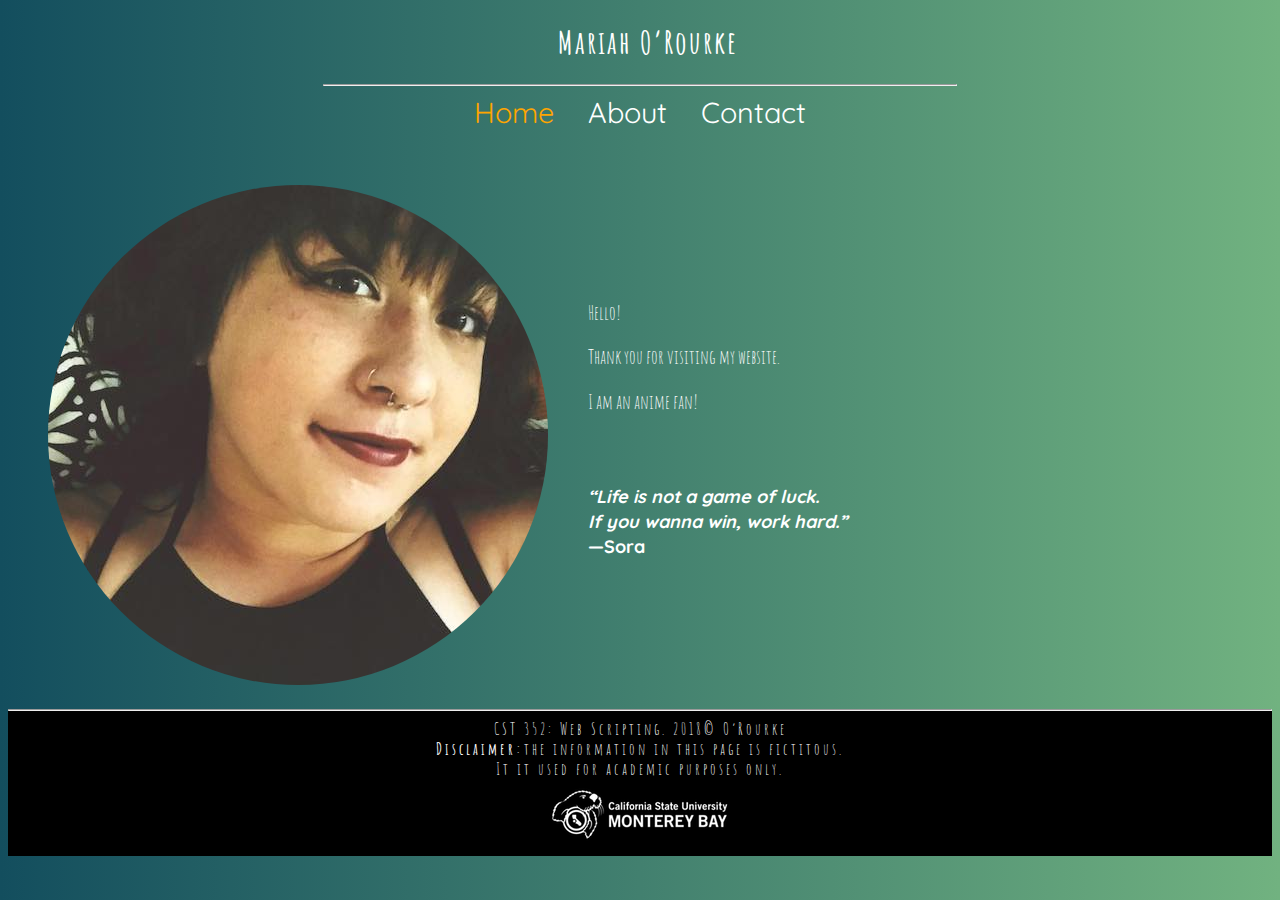
==== labs/lab1/index.html @ eec9f565 "pushing lab 1 files" ====
<!DOCTYPE html>
<html>
<!--

First Website
and comment
in html
(comments can span multiple lines)

-->

<!-- This is the head -->
<!-- All styles and javascript go inside the head -->

<head>
    <meta charset="utf-8" />
    <title> Mariah O&#8217;Rourke: Personal Website</title>
    <link href="css/styles.css" rel="stylesheet" type="text/css" />
    <link href="https://fonts.googleapis.com/css?family=Amatic+SC" rel="stylesheet">
    <link href="https://fonts.googleapis.com/css?family=Quicksand:400,700" rel="stylesheet">
</head>
<!-- closing head -->

<!-- This is the body -->
<!-- This is where we place the content of our website -->

<body>
    <header>
        <h1>Mariah O&#8217;Rourke</h1>
    </header>
    <nav>
        <hr width="50%" />
        <a class="active" href="index.html">Home</a>
        <a href="about.html">About</a>
        <a href="contact.html">Contact</a>
    </nav>

    <br/>
    <br/>

    <main>
        <figure id="me">
            <img src="img/mariah.jpg" alt="Picture of Mariah O&#8217;Rourke" />
        </figure>
        <div id="welcomeText">
            Hello!</br>
            <p> Thank you for visiting my website.</p>

            <p>I am an anime fan!</p>

            </br>
            </br>
            <span id="quote"><em>“Life is not a game of luck. </br> If you wanna win, <strong id="highlight">work hard.</strong>”</em></br> <span id="author">&#8212;Sora</span></span>
        </div>
    </main>

    <!-- This is the footer -->
    <!-- The footer goes inside the body but not always -->
    <footer>
        <hr/> CST 352: Web Scripting. 2018&#169; O&#8217;Rourke </br>
        <strong>Disclaimer:</strong>the information in this page is fictitous.<br/> It it used for academic purposes only.
        <br/>
        <img src="../../logo.png" alt="CSUMB logo" />
    </footer>
    <!-- closing footer -->

</body>
<!-- closing body -->

</html>
---- labs/lab1/css/styles.css ----
body {
    background: linear-gradient(to right, #134e5e, #71b280);
    color: white
}

header,
main,
nav,
footer {
    text-align: center;
}

header,
title {
    font-family: 'Amatic SC';
    letter-spacing: 2px;
    padding-left: 1em;
    text-align: center;
}

img {
    border-radius: 50%;
}

nav a {
    padding: 15px;
    padding-bottom: 4px;
    font-size: 1.8em;
    text-decoration: none;
    color: white;
    font-family: 'Quicksand', sans-serif;

}


nav a:hover {
    border-bottom: 2px orange solid;
    font-size: 2em;
    transition: .9s;
}

nav a.active {
    color: orange;
}

#me,
#welcomeText {
    float: left;
    font-family: 'Amatic SC';
    font-size: larger;
}

#welcomeText {
    text-align: left;
    display: block;
    margin-left: auto;
    margin-right: auto;
    margin-top: 7em;
}

#quote {
    font-family: 'Quicksand', sans-serif;
    font-size: large;
    font-weight: 700;
    text-align: center;
}

#highlight:hover {
    color: orange;
    font-size: x-large;
    transition: .5s;
}

footer {
    clear: left;
    background-color: black;
    color: white;
    font-family: 'Amatic SC';
    letter-spacing: 3px;
}

footer #class {
    font-family: 'Quicksand', sans-serif;
}

table {
    margin: 0px auto;
}

td {
    padding-right: 10px;
    font-size: 1.3em;
}

td strong {
    color: white;
}

 th, td {
    padding: 15px;
    text-align: center; 
    border-bottom: 1px dotted orange;
 }

#table-header {
    font-family: 'Quicksand', sans-serif;
    font-weight: 900;
    font-size: large;
    text-align: center;
    border-bottom: none;
}

.table-row {
    text-align: center;
    font-family: 'Amatic SC', bold;
    letter-spacing: 3px;
}

h2 {
    text-align: left;
    padding-left: 200px;
    font-family: 'Quicksand', sans-serif;
    font-weight: 400;
    margin-top: 2em;
}

ul {
    text-align: left;
    padding-left: 200px;
}

#title {
    color: orange;
    font-size: 20px;
    letter-spacing: 5px;
    font-family: 'Quicksand', sans-serif;
}

li{
    font-size: 15px;
    letter-spacing: 2px;
    font-family: 'Amatic SC', bold;
}

#form {
    margin: auto;
    width: 50%;
    padding: 10px;
}
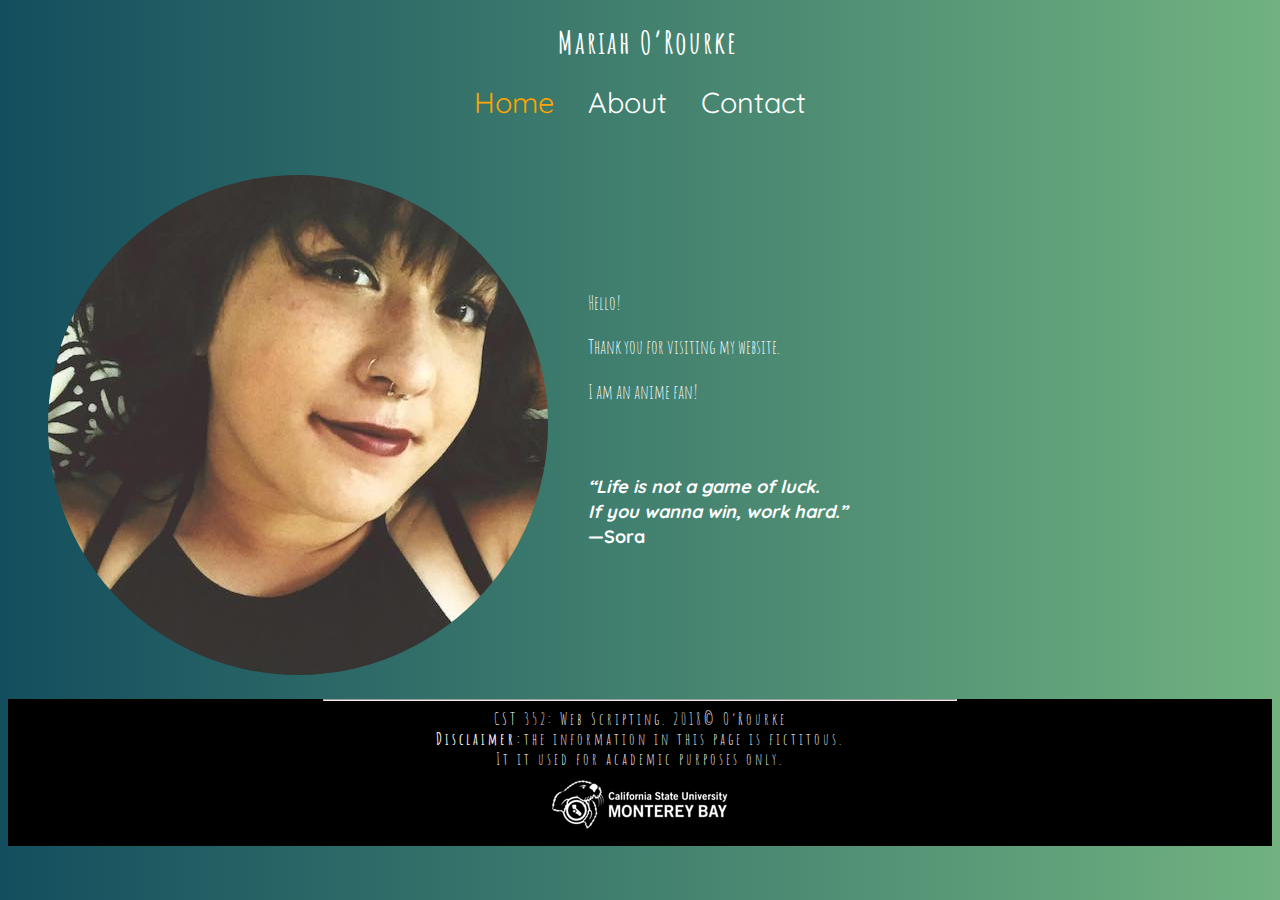
==== commit 0affb45e: "uploading labs 1 with edits" ====
--- a/labs/lab1/index.html
+++ b/labs/lab1/index.html
@@ -29,7 +29,6 @@
         <h1>Mariah O&#8217;Rourke</h1>
     </header>
     <nav>
-        <hr width="50%" />
         <a class="active" href="index.html">Home</a>
         <a href="about.html">About</a>
         <a href="contact.html">Contact</a>
--- a/labs/lab1/css/styles.css
+++ b/labs/lab1/css/styles.css
@@ -20,6 +20,10 @@
 
 img {
     border-radius: 50%;
+}
+
+hr {
+    width: 50%;
 }
 
 nav a {
